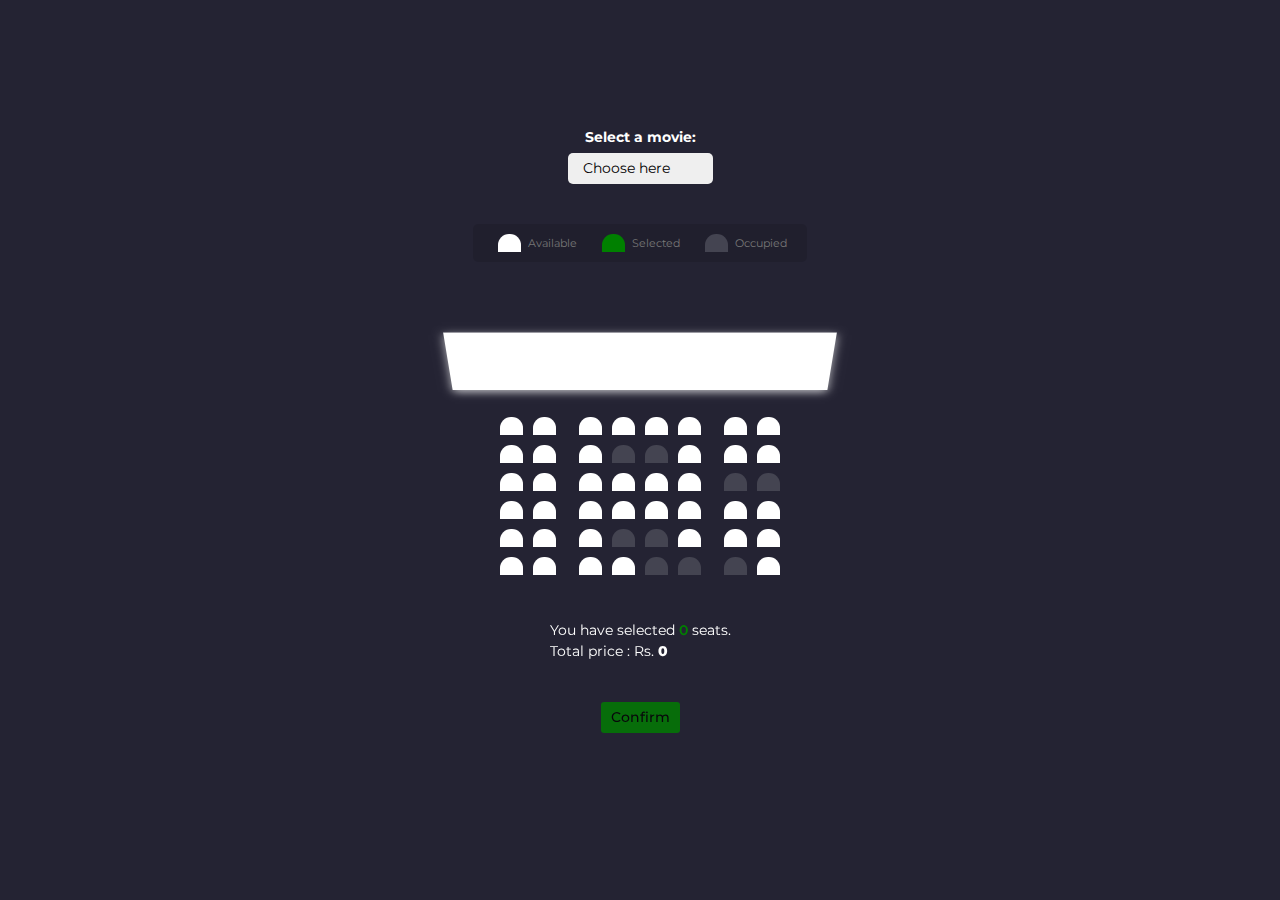
==== ticket-booking.html @ 267fbb89 "Header,nav and slideshow + Ticket booking" ====
<!DOCTYPE html>
<html>
<head>
	<title></title>
</head>
<link rel="stylesheet" type="text/css" href="https://maxcdn.bootstrapcdn.com/bootstrap/3.3.6/css/bootstrap.min.css">
<link rel="stylesheet" type="text/css" href="./ticket-booking.css">
<body>
	<div class="movie-container">
  <label>Select a movie: </label>
  <select id="movie">
  </select>
  
  <ul class="showcase">
    <li>
      <div class="seat"></div>
      <small>Available</small>
    </li>
    <li>
      <div class="seat selected"></div>
      <small>Selected</small>
    </li>
    <li>
      <div class="seat occupied"></div>
      <small>Occupied</small>
    </li>    
  </ul>
  
  <div class="container">
    <div class="screen"></div>
    
    <div class="row">
        <div class="seat"></div>
        <div class="seat"></div>
        <div class="seat"></div>
        <div class="seat"></div>
        <div class="seat"></div>
        <div class="seat"></div>
        <div class="seat"></div>
        <div class="seat"></div>
      </div>
      <div class="row">
        <div class="seat"></div>
        <div class="seat"></div>
        <div class="seat"></div>
        <div class="seat occupied"></div>
        <div class="seat occupied"></div>
        <div class="seat"></div>
        <div class="seat"></div>
        <div class="seat"></div>
      </div>
      <div class="row">
        <div class="seat"></div>
        <div class="seat"></div>
        <div class="seat"></div>
        <div class="seat"></div>
        <div class="seat"></div>
        <div class="seat"></div>
        <div class="seat occupied"></div>
        <div class="seat occupied"></div>
      </div>
      <div class="row">
        <div class="seat"></div>
        <div class="seat"></div>
        <div class="seat"></div>
        <div class="seat"></div>
        <div class="seat"></div>
        <div class="seat"></div>
        <div class="seat"></div>
        <div class="seat"></div>
      </div>
      <div class="row">
        <div class="seat"></div>
        <div class="seat"></div>
        <div class="seat"></div>
        <div class="seat occupied"></div>
        <div class="seat occupied"></div>
        <div class="seat"></div>
        <div class="seat"></div>
        <div class="seat"></div>
      </div>
      <div class="row">
        <div class="seat"></div>
        <div class="seat"></div>
        <div class="seat"></div>
        <div class="seat"></div>
        <div class="seat occupied"></div>
        <div class="seat occupied"></div>
        <div class="seat occupied"></div>
        <div class="seat"></div>
      </div>
      
      <div class="text">
            <div>
                    You have selected <span id="count">0</span> seats.
                  </div>
                  <div>Total price : Rs. <span id="total">0</span></div>
      </div>

    
    <button id="confirm">Confirm</button>
  </div>
</div>
</body>

<script type="text/javascript" src="./BMS.js"></script>
</html>
---- ticket-booking.css ----
@import url("https://fonts.googleapis.com/css?family=Montserrat&display=swap");

@import url("https://stackpath.bootstrapcdn.com/bootstrap/4.4.1/css/bootstrap.min.css");

body {
	font-family: "Montserrat", sans-serif;
	min-height: 100vh;
	display: flex;
	align-items: center;
	justify-content: center;
	flex-direction: column;
  background-color: #242333;
  color: #fff;
  margin: 0;
}

* {
	font-family: "Montserrat", sans-serif !important;
  box-sizing: border-box;
}

.movie-container {
    padding: 10px;
  font-size: 14px;

  margin: 20px 0px;
  display: flex;
  justify-content: center;
  align-items: center;
  flex-direction: column
}

.movie-container select {
  appearance: none;
  -moz-appearance: none;
  -webkit-appearance: none;
  border: 0;
  padding: 5px 15px;
  margin-bottom: 40px;
  font-size: 14px;
  border-radius: 5px;
  color: black;
  outline: none;
  cursor: pointer;
}

.container {
  perspective: 1000px;
  margin: 40px 0;
  display: flex;
  flex-direction: column;
  justify-content: center;
  align-items: center;
}

.seat {
  background-color: #fff;
  height: 18px;
  width: 23px;
  margin: 5px;
  border-top-left-radius: 11px;
  border-top-right-radius: 11px;
}

.selected {
  background-color: green;
}

.occupied {
  background-color: #444451;
}

.seat:nth-of-type(2) {
  margin-right: 18px;
}

.seat:nth-last-of-type(2) {
  margin-left: 18px;
}

.seat:not(.occupied):hover {
  cursor: pointer;
  transform: scale(1.2);
}

.showcase .seat:not(.occupied):hover {
  cursor: default;
  transform: scale(1);
}

.showcase {
  display: flex;
  justify-content: space-between;
  list-style-type: none;
  background: rgba(0,0,0,0.1);
  padding: 5px 10px;
  border-radius: 5px;
  color: #777;
}

.showcase li {
  display: flex;
  align-items: center;
  justify-content: center;
  margin: 0 10px;
}

.showcase li small {
  margin-left: 2px;
}

.row {
  display: flex;
  align-items: center;
  justify-content: center;
}

.screen {
  background: #fff;
  height: 70px;
  width: 30vw;
  margin: 15px 0;
  transform: rotateX(-45deg);
  box-shadow: 0 3px 10px rgba(255,255,255,0.7);
}

.text {
  margin: 40px 0;
}

.text span#count {
  color: green;
  font-weight: 600;
  box-sizing: content-box;
}
.text span#total {
    font-weight: 800;
    box-sizing: content-box;
  }

.credits a {
  color: #fff;
}

#confirm{
    background-color: green;
    opacity: 0.8;
    outline: none;
    color: black;
    font-weight: 500;
    border: none;
    padding: 5px;
    padding-left: 10px;
    padding-right: 10px;
    border-radius: 3px;

}
#confirm:hover{
    transform: scale(1.05);

}
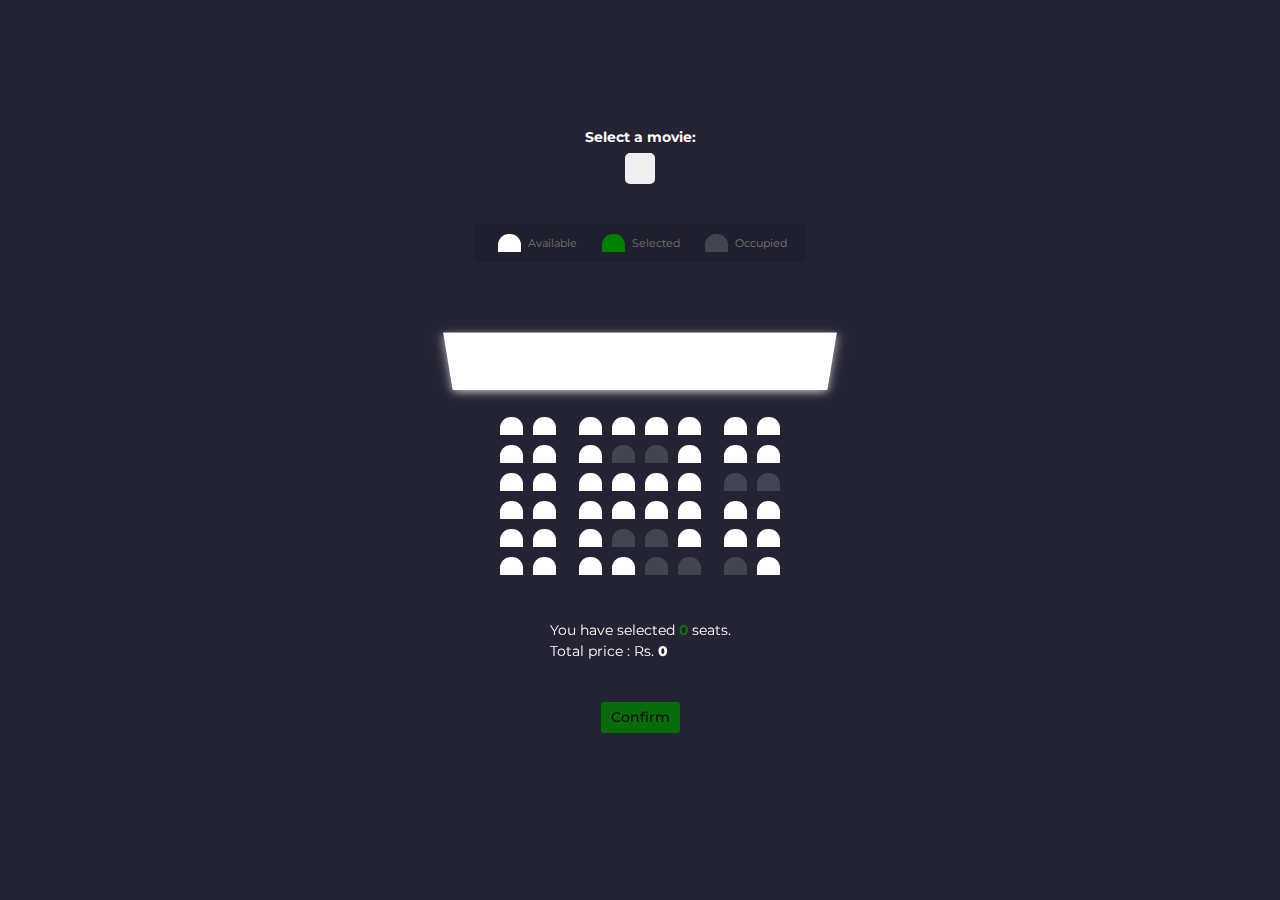
==== commit beffe7b0: "Rough MVC" ====
--- a/ticket-booking.html
+++ b/ticket-booking.html
@@ -103,5 +103,5 @@
 </div>
 </body>
 
-<script type="text/javascript" src="./BMS.js"></script>
+<script type="module" src="./BMS.js"></script>
 </html>